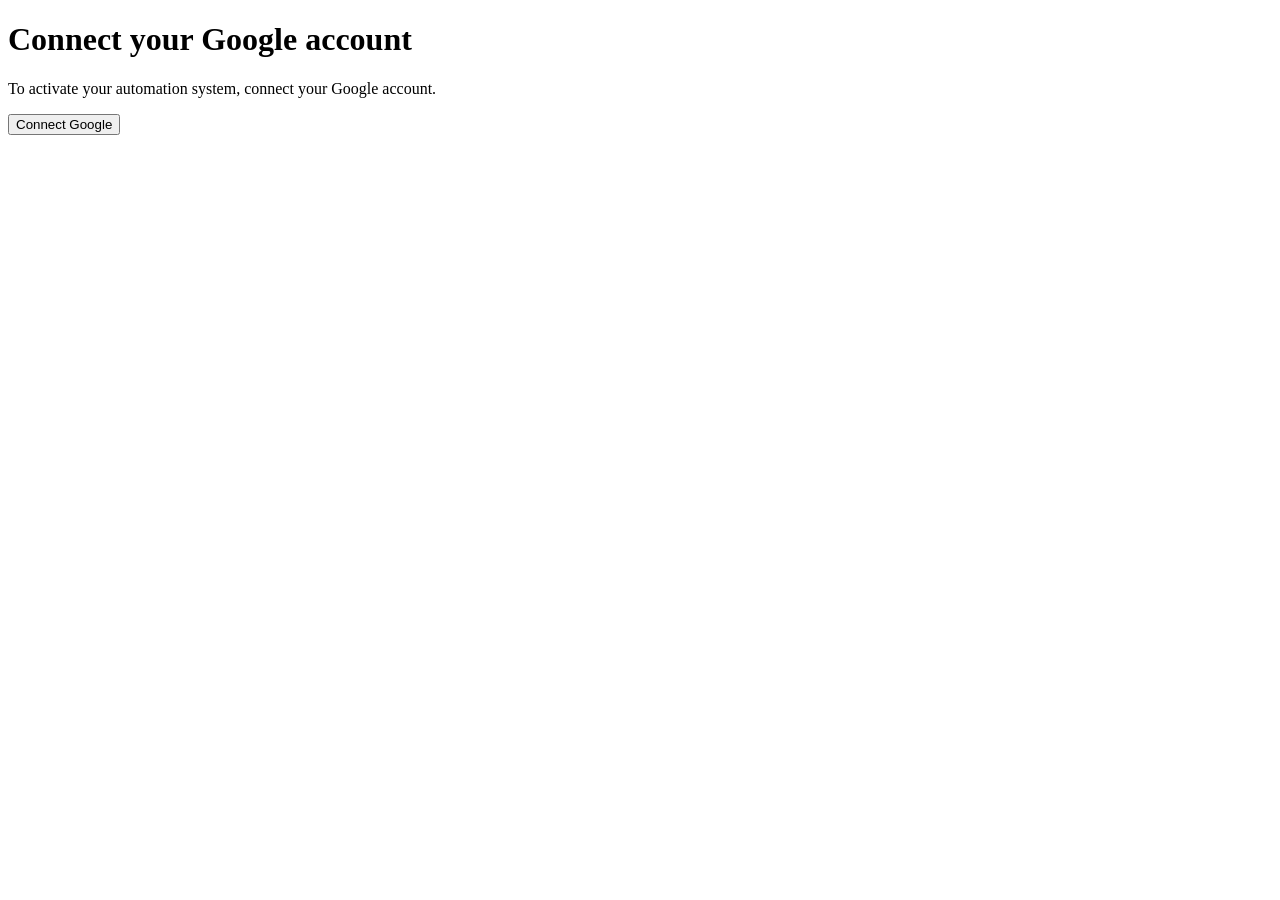
==== connect-google/index.html @ c04dd1bb "Create index.html" ====
<!DOCTYPE html>
<html>
<head>

<meta charset="UTF-8">
<title>Connect Google | INX</title>

<link rel="stylesheet" href="styles.css">

</head>

<body>

<div class="container">

<h1>Connect your Google account</h1>

<p>
To activate your automation system, connect your Google account.
</p>

<button onclick="connect()">Connect Google</button>

</div>

<script>

function connect(){

const params = new URLSearchParams(window.location.search);
const token = params.get("token");

if(!token){
alert("Invalid onboarding link");
return;
}

window.location.href =
"https://backend.onesite.co.in/oauth/start?token=" + token;

}

</script>

</body>
</html>
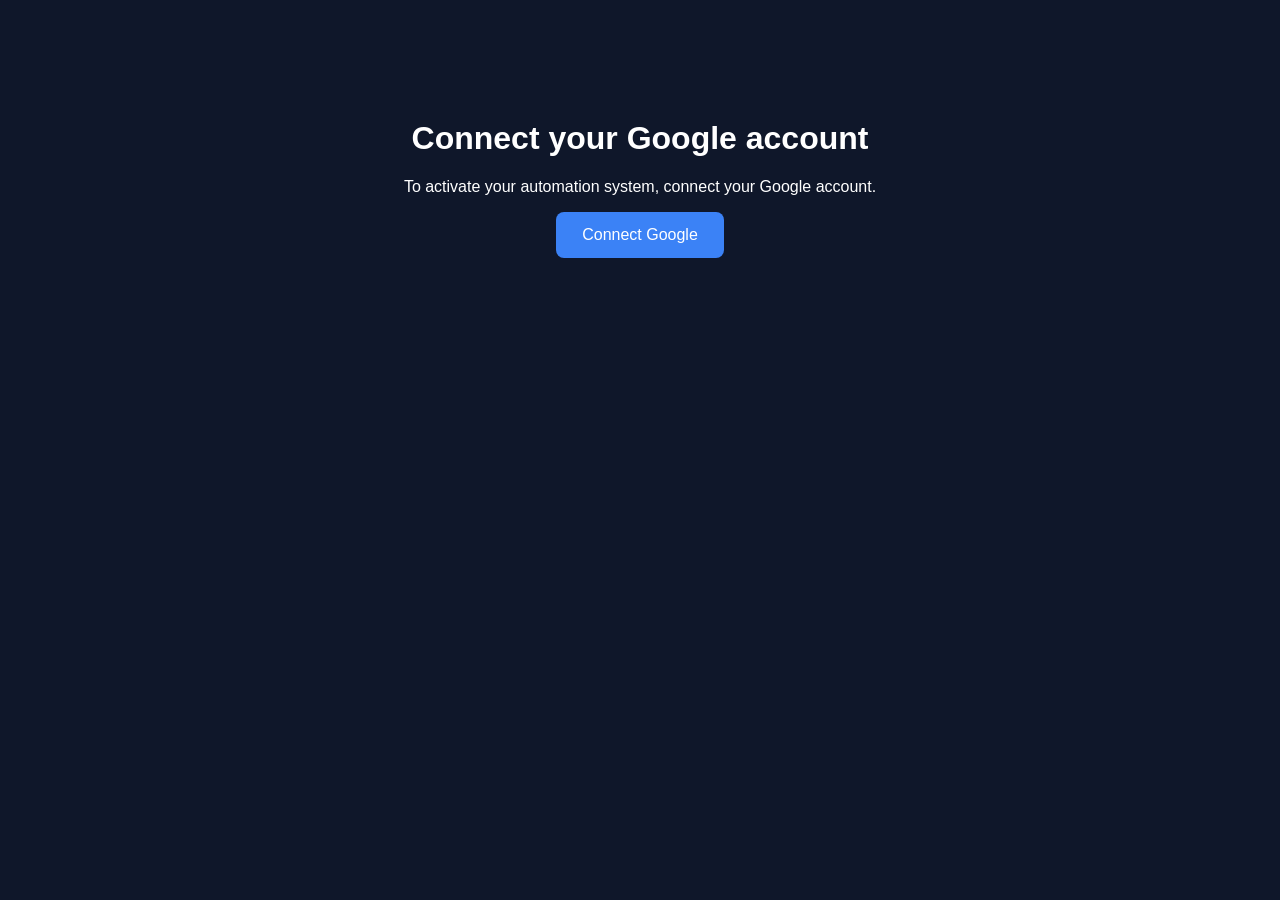
==== commit 47172341: "Update index.html" ====
--- a/connect-google/index.html
+++ b/connect-google/index.html
@@ -1,26 +1,17 @@
 <!DOCTYPE html>
 <html>
 <head>
-
 <meta charset="UTF-8">
 <title>Connect Google | INX</title>
-
 <link rel="stylesheet" href="styles.css">
-
 </head>
-
 <body>
-
 <div class="container">
-
 <h1>Connect your Google account</h1>
-
 <p>
 To activate your automation system, connect your Google account.
 </p>
-
 <button onclick="connect()">Connect Google</button>
-
 </div>
 
 <script>
@@ -28,15 +19,20 @@
 function connect(){
 
 const params = new URLSearchParams(window.location.search);
+
+const client = params.get("client");
 const token = params.get("token");
 
-if(!token){
+if(!client || !token){
 alert("Invalid onboarding link");
 return;
 }
 
 window.location.href =
-"https://backend.onesite.co.in/oauth/start?token=" + token;
+"https://backend.onesite.co.in/oauth/start?client=" +
+client +
+"&token=" +
+token;
 
 }
 
--- a/connect-google/styles.css
+++ b/connect-google/styles.css
@@ -0,0 +1,33 @@
+body {
+
+font-family: Arial, sans-serif;
+background: #0f172a;
+color: white;
+text-align: center;
+margin: 0;
+
+}
+
+.container {
+
+margin-top: 120px;
+
+}
+
+button {
+
+background: #3b82f6;
+border: none;
+padding: 14px 26px;
+font-size: 16px;
+color: white;
+border-radius: 8px;
+cursor: pointer;
+
+}
+
+button:hover {
+
+background: #2563eb;
+
+}
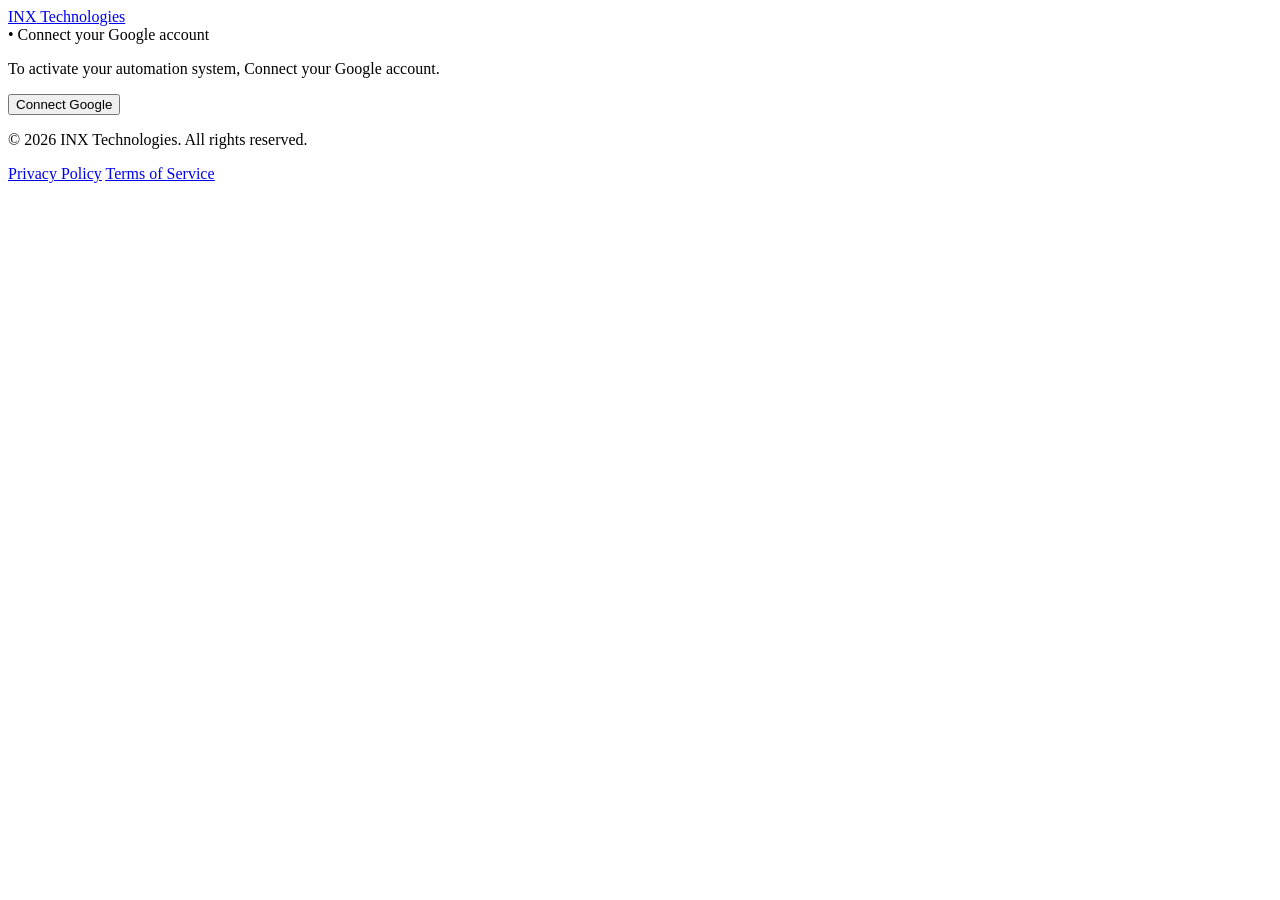
==== commit a244f67c: "Update index.html" ====
--- a/connect-google/index.html
+++ b/connect-google/index.html
@@ -1,42 +1,53 @@
 <!DOCTYPE html>
-<html>
+<html lang="en">
 <head>
-<meta charset="UTF-8">
-<title>Connect Google | INX</title>
-<link rel="stylesheet" href="styles.css">
+  <meta charset="UTF-8">
+  <meta name="viewport" content="width=device-width, initial-scale=1.0">
+  <meta name="description" content="INX Technologies builds managed automation systems that eliminate manual enquiry handling and streamline business operations for coaching institutes and growing businesses.">
+  <meta name="keywords" content="automation, business automation, enquiry automation, managed infrastructure, INX Technologies">
+  <meta name="author" content="INX Technologies">
+  <title>INX | Connect Google</title>
+  <link rel="icon" type="image/png" href="https://onesite.co.in/assets/favicon.png">
+  <link rel="stylesheet" href="https://onesite.co.in/css/styles.css">
+  <link rel="stylesheet" href="https://cdnjs.cloudflare.com/ajax/libs/font-awesome/6.5.2/css/all.min.css">
 </head>
 <body>
-<div class="container">
-<h1>Connect your Google account</h1>
-<p>
-To activate your automation system, connect your Google account.
-</p>
-<button onclick="connect()">Connect Google</button>
-</div>
 
-<script>
+  <nav class="nav" role="navigation" aria-label="Main navigation">
+    <div class="container">
+      <a href="https://onesite.co.in/" class="nav__brand"><span>INX</span> Technologies</a>
+    </div></nav></body>
+  <main>
 
-function connect(){
+    <!-- Hero Section -->
+    <section class="hero" id="hero">
+      <div class="container">
+        <div class="hero__content fade-in">
+          <span class="hero__label" style="text-align: center;">• Connect your Google account</span>
+          <p class="hero__description">To activate your automation system, Connect your Google account.</p>
+          <div class="hero__actions">
+            <button onclick="connect()" class="btn btn--primary">Connect Google</button>
+          </div>
+        </div>
+      </div>
+    </section>
+  </main>
 
-const params = new URLSearchParams(window.location.search);
+  <!-- Footer -->
+  <footer class="footer">
+    <div class="container">
+      <div class="footer__grid">
+      </div>
+      <div class="footer__bottom">
+        <p>&copy; 2026 INX Technologies. All rights reserved.</p>
+        <div class="footer__bottom-links">
+          <a href="https://onesite.co.in/privacy-policy"><u>Privacy Policy</u></a>
+          <a href="https://onesite.co.in/terms"><u>Terms of Service</u></a>
+        </div>
+      </div>
+    </div>
+  </footer>
 
-const client = params.get("client");
-const token = params.get("token");
-
-if(!client || !token){
-alert("Invalid onboarding link");
-return;
-}
-
-window.location.href =
-"https://backend.onesite.co.in/oauth/start?client=" +
-client +
-"&token=" +
-token;
-
-}
-
-</script>
-
+  <script src="https://onesite.co.in/js/main.js"></script>
 </body>
 </html>
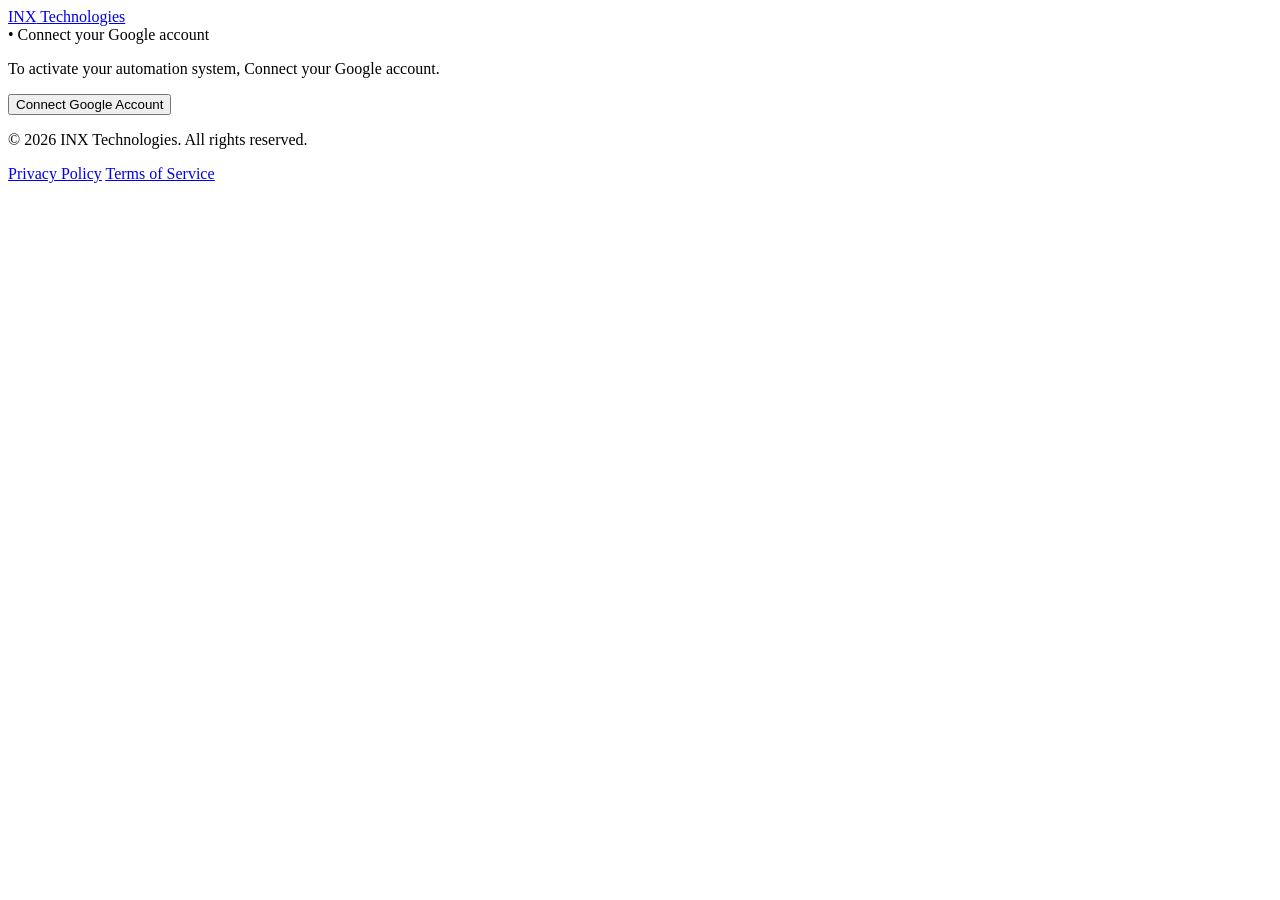
==== commit 41e57d9b: "Update index.html" ====
--- a/connect-google/index.html
+++ b/connect-google/index.html
@@ -26,7 +26,7 @@
           <span class="hero__label" style="text-align: center;">• Connect your Google account</span>
           <p class="hero__description">To activate your automation system, Connect your Google account.</p>
           <div class="hero__actions">
-            <button onclick="connect()" class="btn btn--primary">Connect Google</button>
+            <button onclick="connect()" class="btn btn--primary">Connect Google Account</button>
           </div>
         </div>
       </div>
@@ -48,6 +48,6 @@
     </div>
   </footer>
 
-  <script src="https://onesite.co.in/js/main.js"></script>
+  <script src="https://client.onesite.co.in/connect-google/script.js"></script>
 </body>
 </html>
